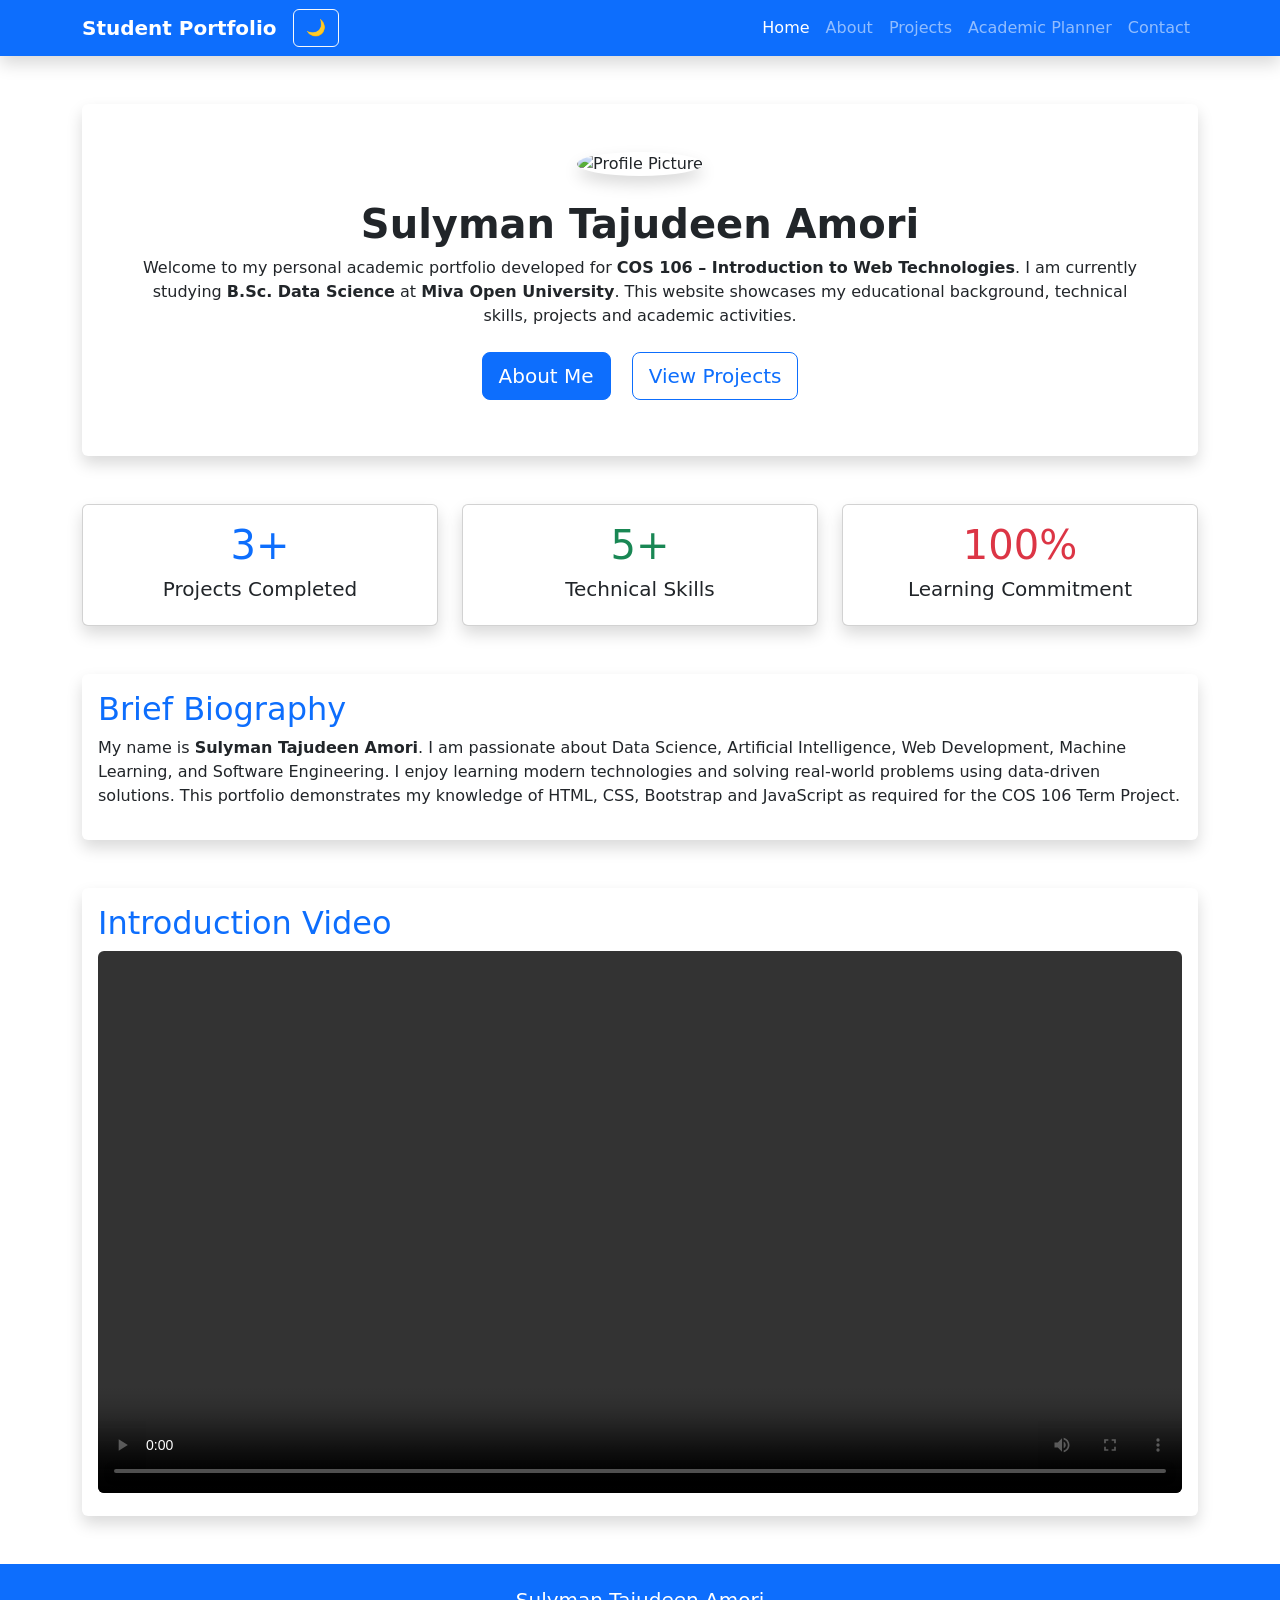
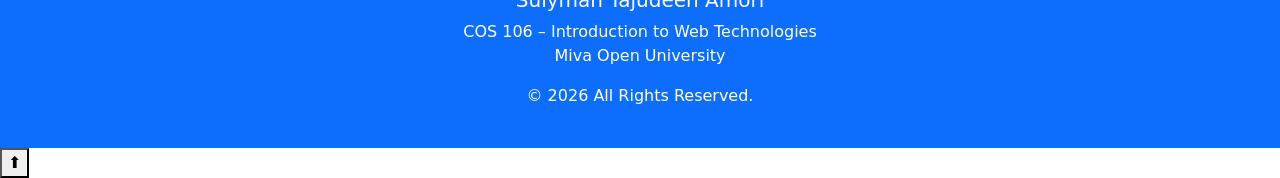
==== index.html @ 3389f7f3 "Add files via upload" ====
<!DOCTYPE html>
<html lang="en">

<head>
    <meta charset="UTF-8">
    <meta name="viewport" content="width=device-width, initial-scale=1.0">
    <title>Student Portfolio | Home</title>

    <!-- Bootstrap 5 CSS -->
    <link href="https://cdn.jsdelivr.net/npm/bootstrap@5.3.7/dist/css/bootstrap.min.css" rel="stylesheet">

<link rel="preconnect" href="https://fonts.googleapis.com">

<link rel="preconnect" href="https://fonts.gstatic.com" crossorigin>

<link href="https://fonts.googleapis.com/css2?family=Poppins:wght@300;400;500;600;700&display=swap" rel="stylesheet">


    <!-- Custom CSS -->
    <link rel="stylesheet" href="css/style.css">
</head>

<body>

<!-- Navigation -->
<nav class="navbar navbar-expand-lg navbar-dark bg-primary shadow">

<div class="container">

<a class="navbar-brand fw-bold" href="index.html">
Student Portfolio
</a>

<button id="themeToggle"
class="btn btn-outline-light me-2">
🌙
</button>

<button class="navbar-toggler"
type="button"
data-bs-toggle="collapse"
data-bs-target="#navbarNav"
aria-controls="navbarNav"
aria-expanded="false"
aria-label="Toggle navigation">

<span class="navbar-toggler-icon"></span>

</button>

<div class="collapse navbar-collapse"
id="navbarNav">

<ul class="navbar-nav ms-auto">

<li class="nav-item">
<a class="nav-link active"
href="index.html">
Home
</a>
</li>

<li class="nav-item">
<a class="nav-link"
href="about.html">
About
</a>
</li>

<li class="nav-item">
<a class="nav-link"
href="projects.html">
Projects
</a>
</li>

<li class="nav-item">
<a class="nav-link"
href="planner.html">
Academic Planner
</a>
</li>

<li class="nav-item">
<a class="nav-link"
href="contact.html">
Contact
</a>
</li>

</ul>

</div>

</div>

</nav>

<!-- Hero Section -->
<section class="container mt-5">

<div class="card shadow border-0">

<div class="card-body text-center p-5">

<img src="images/profile.jpg"
class="rounded-circle shadow mb-4"
width="180"
height="180"
alt="Profile Picture">

<h1 class="fw-bold">

Sulyman Tajudeen Amori</h4>


<h4 class="text-primary">
    <span id="typing"></span>
</h4>


Welcome to my personal academic portfolio developed for
<strong>COS 106 – Introduction to Web Technologies</strong>.

I am currently studying
<strong>B.Sc. Data Science</strong>
at
<strong>Miva Open University</strong>.

This website showcases my educational background,
technical skills, projects and academic activities.

</p>

<a href="about.html"
class="btn btn-primary btn-lg m-2">

About Me

</a>

<a href="projects.html"
class="btn btn-outline-primary btn-lg m-2">

View Projects

</a>

</div>

</div>

</section>

<!-- Statistics -->
<section class="container mt-5">

<div class="row g-4">

<div class="col-md-4">

<div class="card text-center shadow">

<div class="card-body">

<h1 class="text-primary">

3+

</h1>

<h5>

Projects Completed

</h5>

</div>

</div>

</div>

<div class="col-md-4">

<div class="card text-center shadow">

<div class="card-body">

<h1 class="text-success">

5+

</h1>

<h5>

Technical Skills

</h5>

</div>

</div>

</div>

<div class="col-md-4">

<div class="card text-center shadow">

<div class="card-body">

<h1 class="text-danger">

100%

</h1>

<h5>

Learning Commitment

</h5>

</div>

</div>

</div>

</div>

</section>

<!-- Biography -->
<section class="container mt-5">

<div class="card shadow border-0">

<div class="card-body">

<h2 class="text-primary">

Brief Biography

</h2>

<p>

My name is <strong>Sulyman Tajudeen Amori</strong>.

I am passionate about Data Science,
Artificial Intelligence,
Web Development,
Machine Learning,
and Software Engineering.

I enjoy learning modern technologies
and solving real-world problems using
data-driven solutions.

This portfolio demonstrates my knowledge
of HTML, CSS, Bootstrap and JavaScript
as required for the COS 106 Term Project.

</p>

</div>

</div>

</section>

<!-- Multimedia -->
<section class="container mt-5">

<div class="card shadow border-0">

<div class="card-body">

<h2 class="text-primary">

Introduction Video

</h2>

<video class="w-100 rounded" controls>

<source src="media/intro.mp4" type="video/mp4">

Your browser does not support HTML5 video.

</video>

</div>

</div>

</section>

<!-- Footer -->

<footer class="bg-primary text-white text-center p-4 mt-5">

<h5>

Sulyman Tajudeen Amori

</h5>

<p>

COS 106 – Introduction to Web Technologies

<br>

Miva Open University

</p>

<p>

&copy; 2026 All Rights Reserved.

</p>

</footer>


<!-- Bootstrap JavaScript -->
<script src="https://cdn.jsdelivr.net/npm/bootstrap@5.3.7/dist/js/bootstrap.bundle.min.js"></script>

<!-- Back To Top Button -->
<button id="backToTop" title="Back to Top">
    ⬆
</button>

<!-- Custom JavaScript -->
<script src="js/script.js"></script>

</body>
</html>
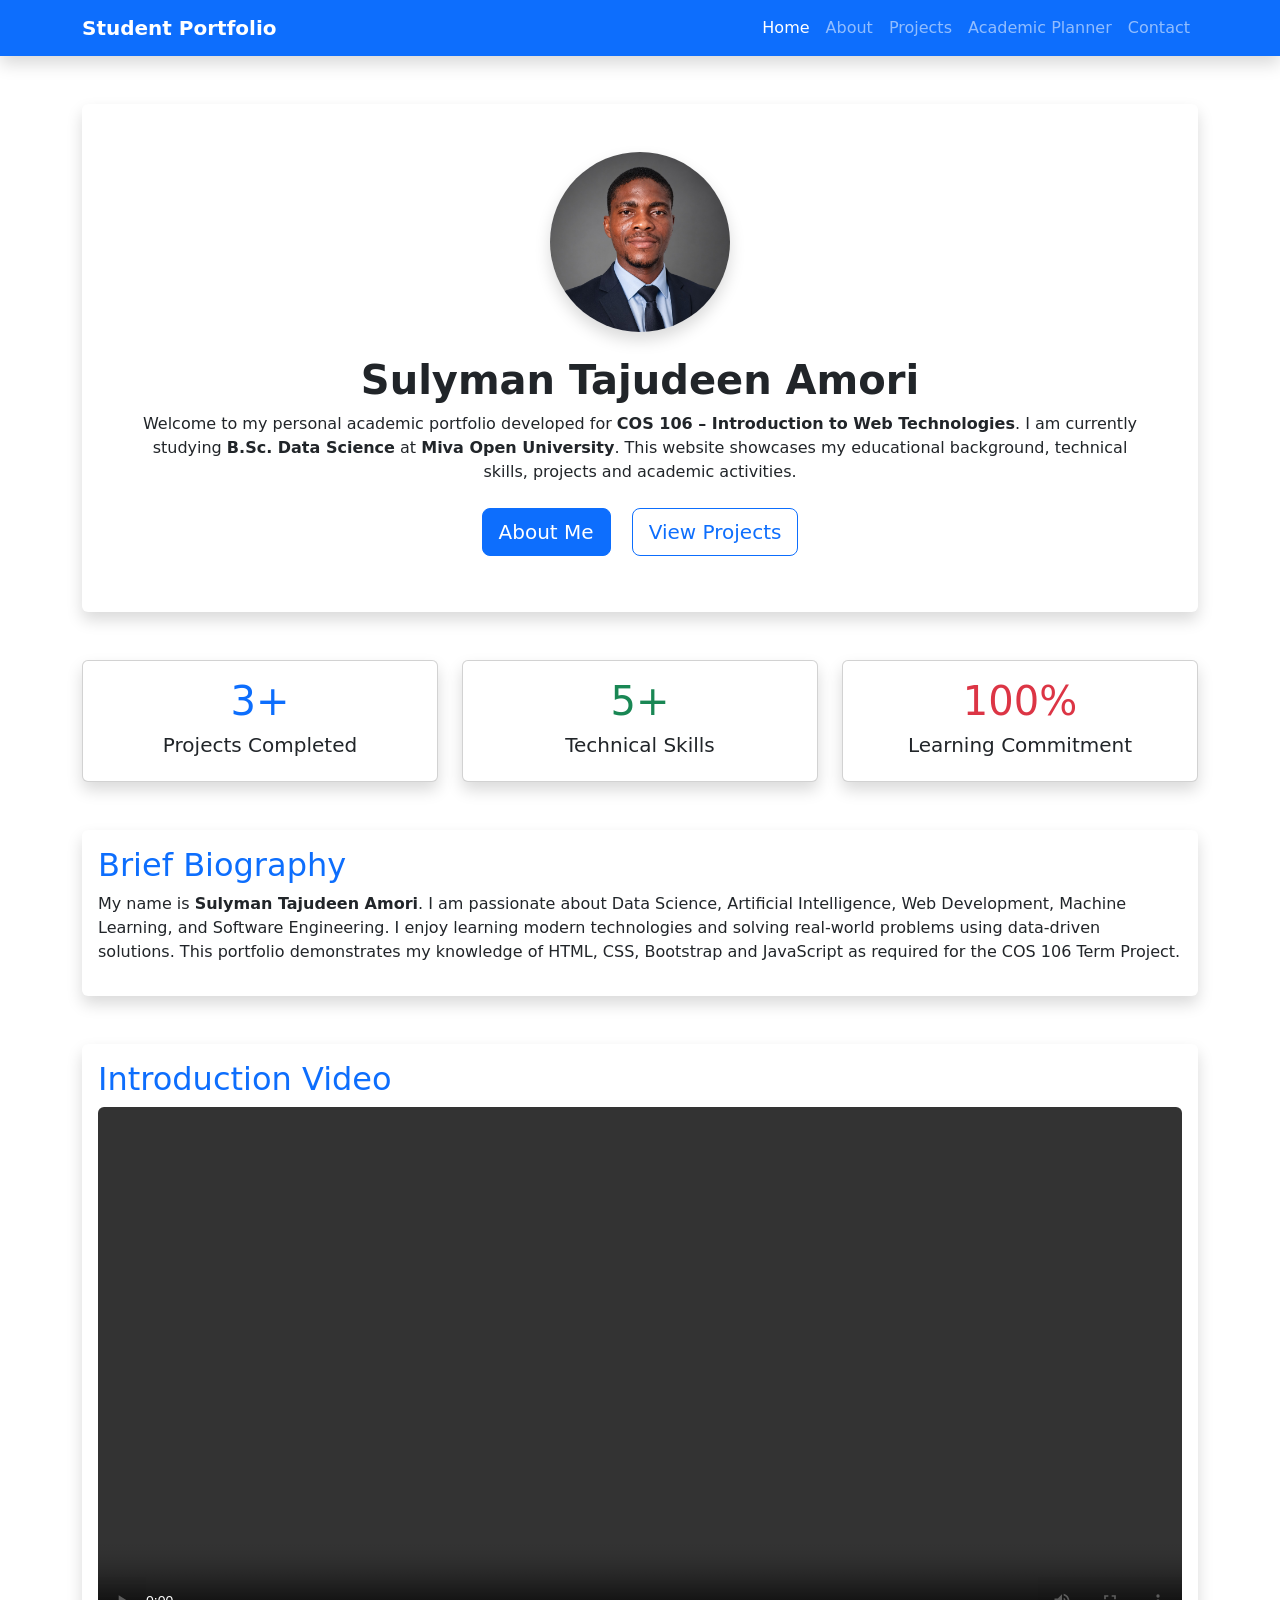
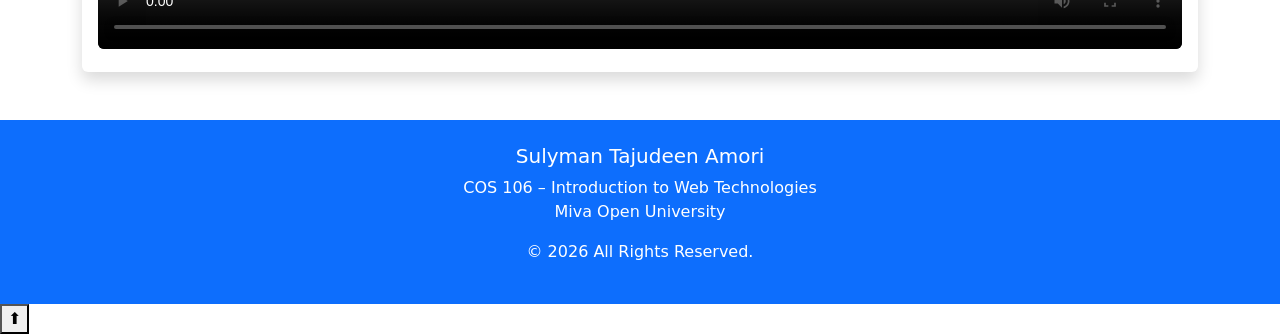
==== commit 781c8c5d: "Remove theme toggle button from index.html Removed theme toggle button from the navbar." ====
--- a/index.html
+++ b/index.html
@@ -31,11 +31,7 @@
 Student Portfolio
 </a>
 
-<button id="themeToggle"
-class="btn btn-outline-light me-2">
-🌙
-</button>
-
+    
 <button class="navbar-toggler"
 type="button"
 data-bs-toggle="collapse"
@@ -340,4 +336,4 @@
 <script src="js/script.js"></script>
 
 </body>
-</html>+</html>
